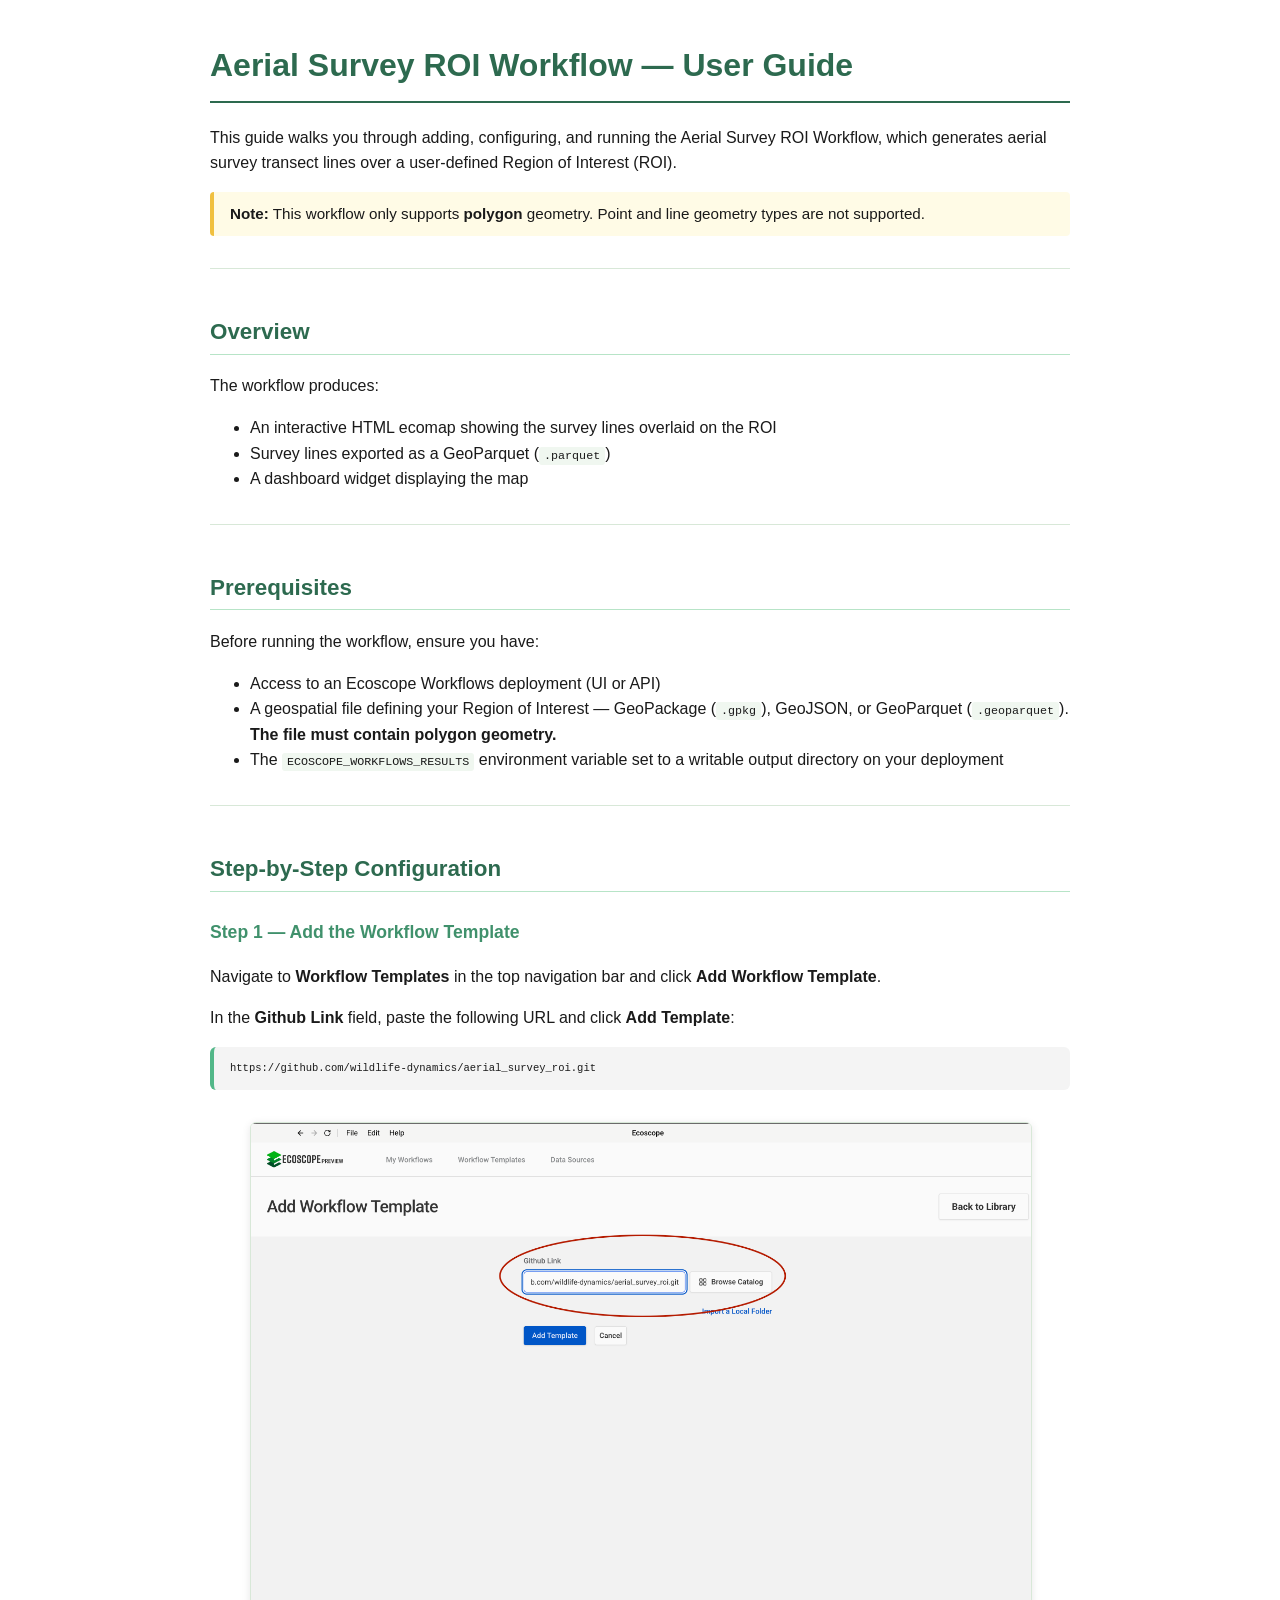
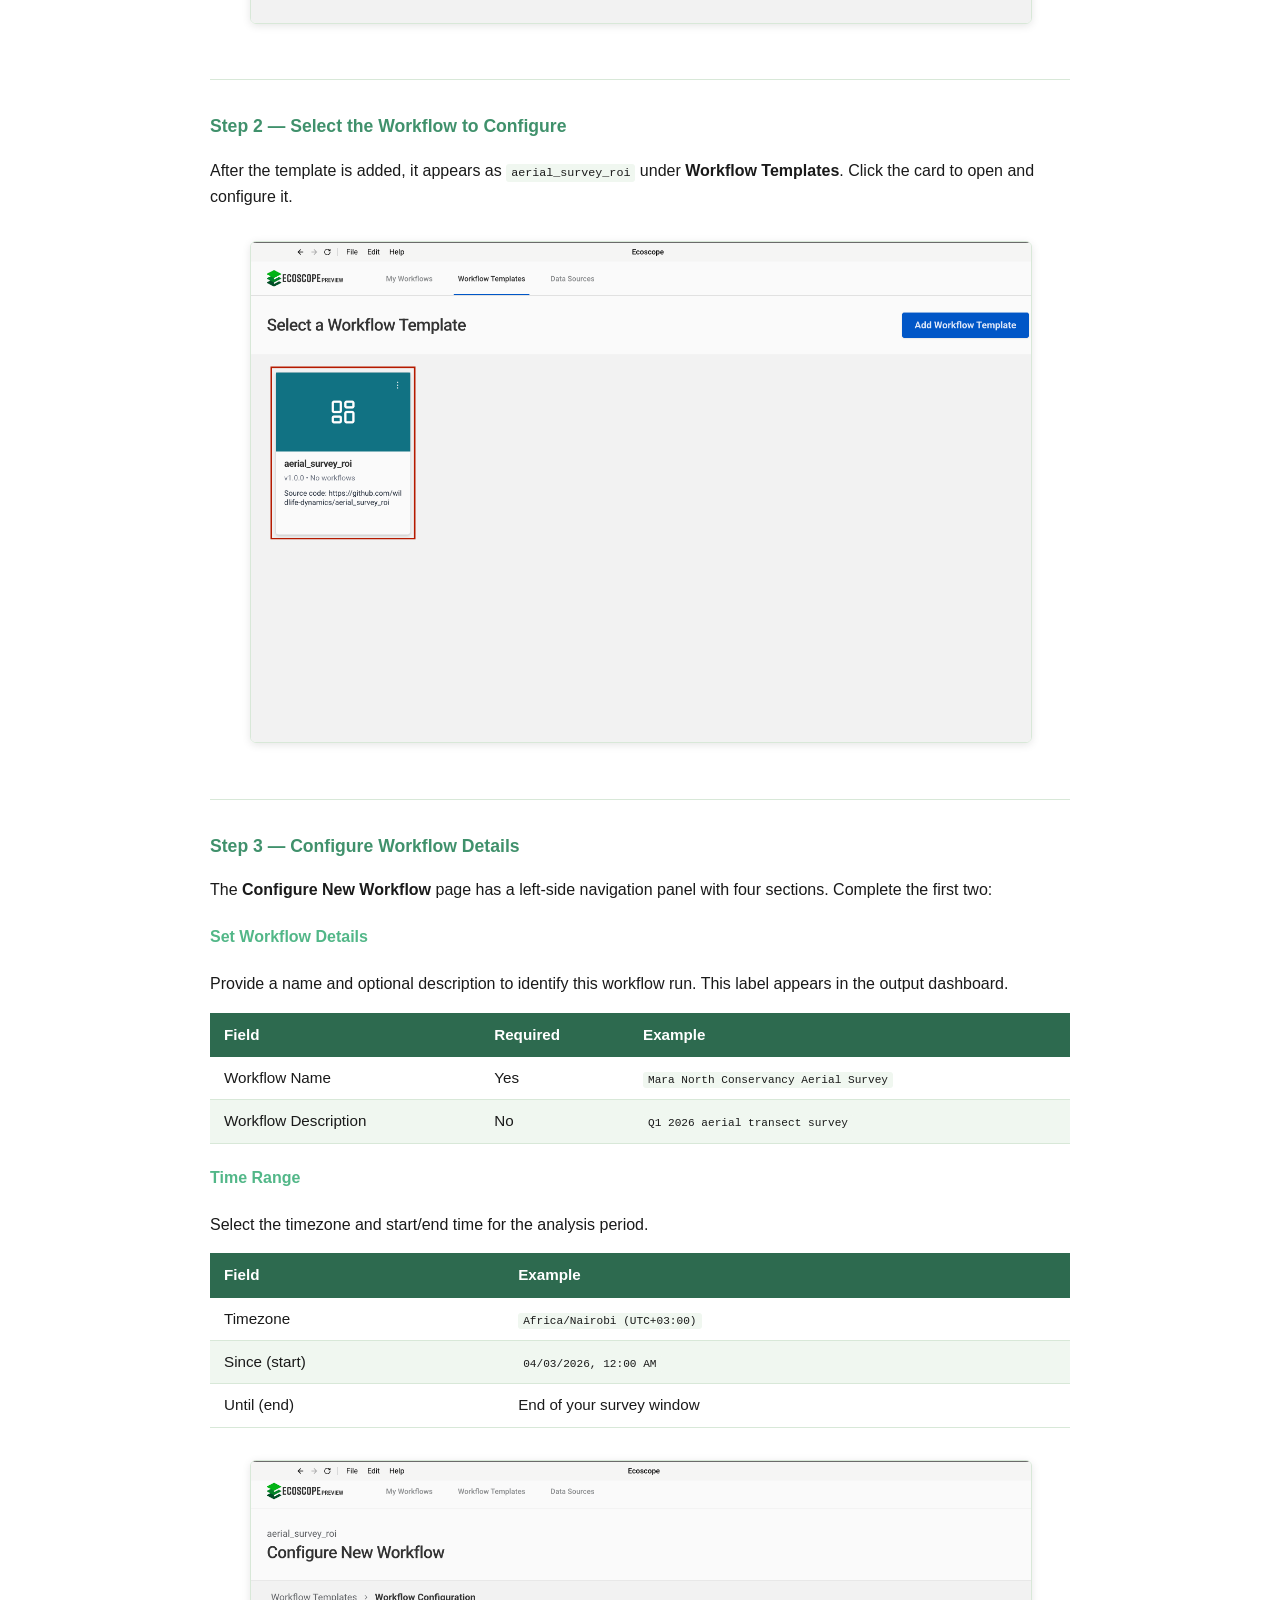
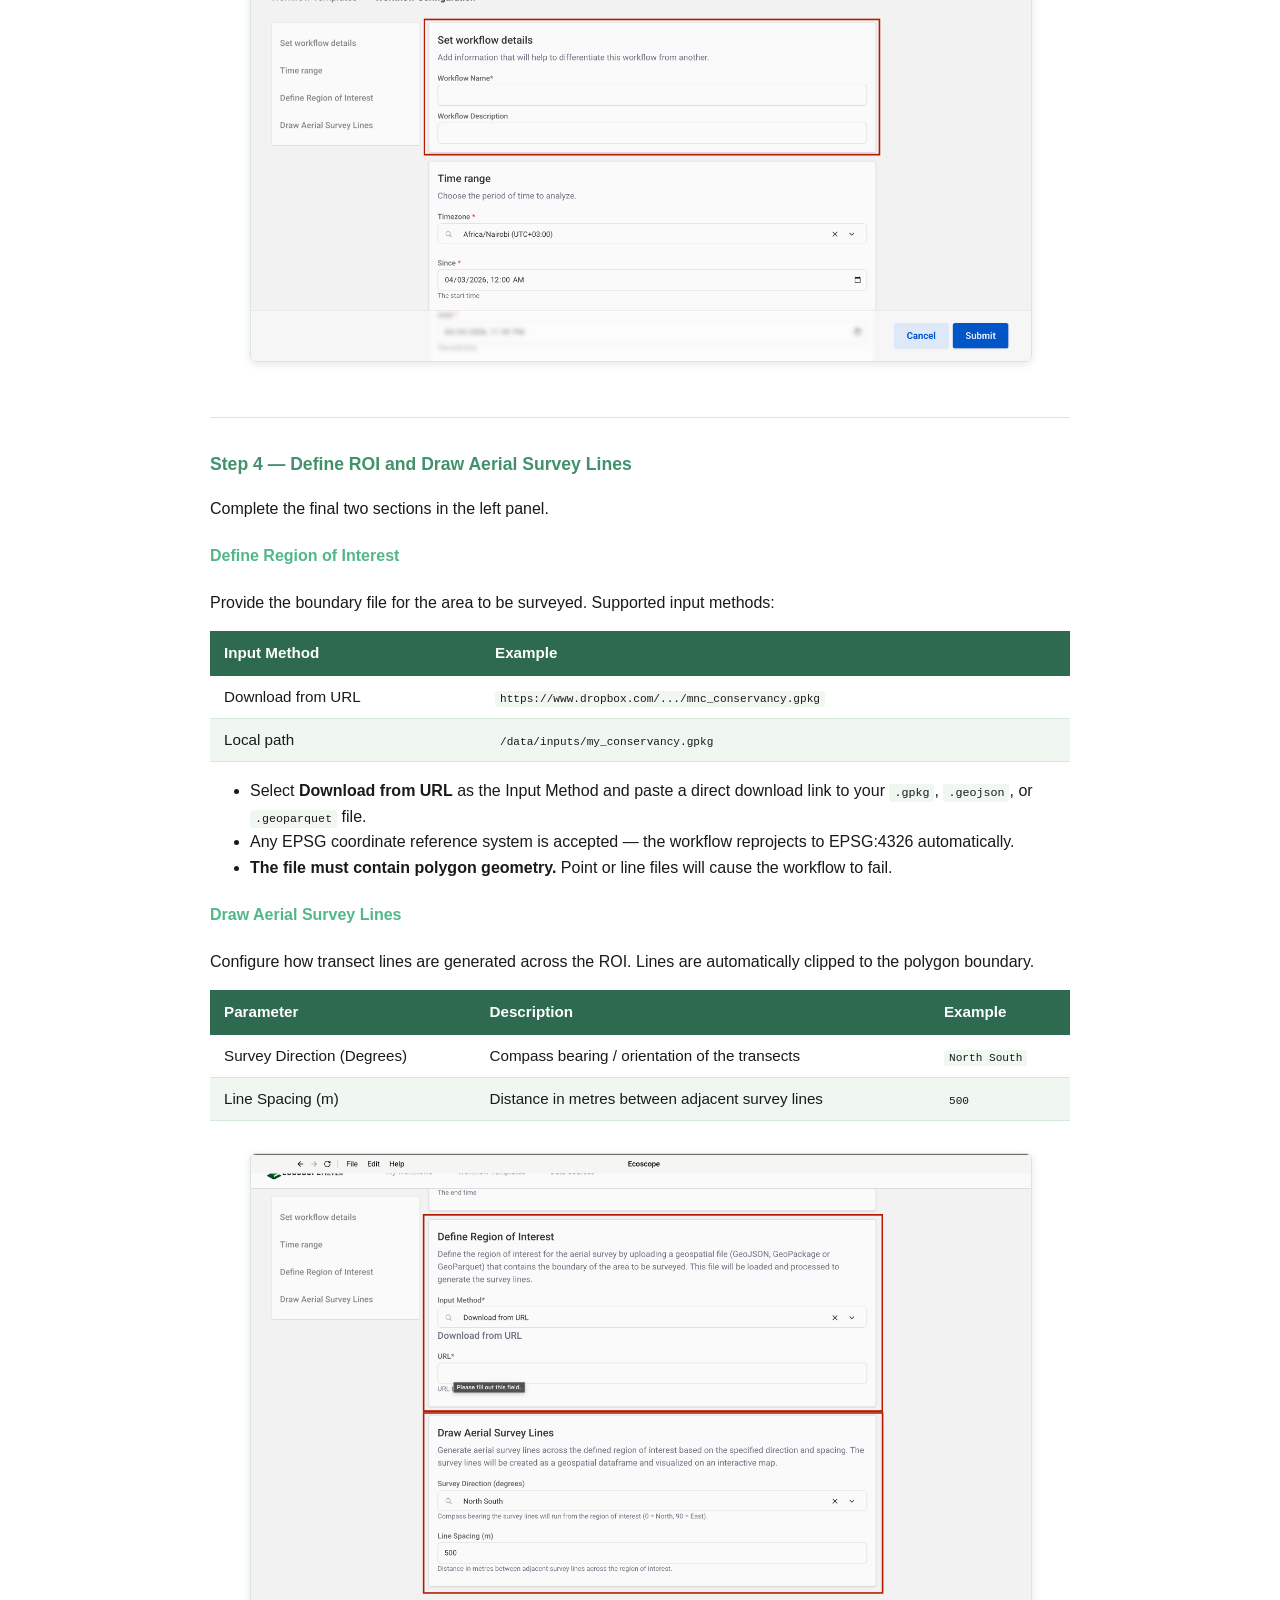
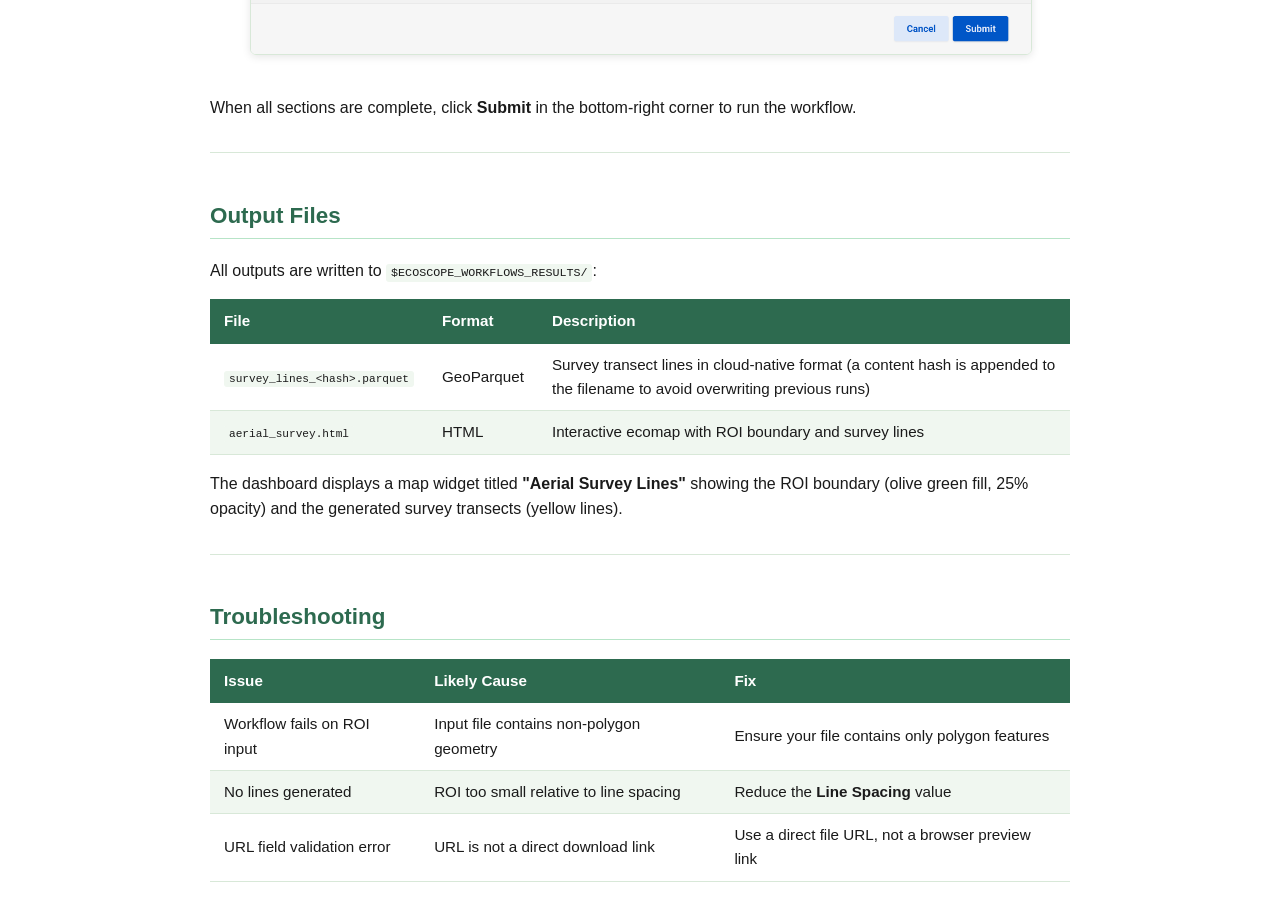
==== USER_GUIDE.html @ 4df671da "migrate aerial_survey_roi workflow to wt" ====
<!DOCTYPE html>
<html xmlns="http://www.w3.org/1999/xhtml" lang xml:lang>
<head>
  <meta charset="utf-8" />
  <meta name="viewport" content="width=device-width, initial-scale=1.0, user-scalable=yes" />
  <title>Aerial Survey ROI Workflow — User Guide</title>
  <style>

body { font-family: -apple-system, BlinkMacSystemFont, "Segoe UI", sans-serif; max-width: 860px; margin: 40px auto; padding: 0 24px; color: #1a1a1a; line-height: 1.6; }
h1 { font-size: 2em; border-bottom: 2px solid #2d6a4f; padding-bottom: 10px; color: #2d6a4f; }
h2 { font-size: 1.4em; color: #2d6a4f; margin-top: 2em; border-bottom: 1px solid #b7e4c7; padding-bottom: 4px; }
h3 { font-size: 1.1em; color: #40916c; margin-top: 1.5em; }
h4 { font-size: 1em; color: #52b788; }
img { max-width: 100%; border: 1px solid #d8e8d8; border-radius: 6px; margin: 16px 0; box-shadow: 0 2px 8px rgba(0,0,0,0.1); }
pre { background: #f4f4f4; padding: 12px 16px; border-radius: 6px; font-size: 0.9em; overflow-x: auto; border-left: 4px solid #52b788; }
code { background: #f0f7f0; padding: 2px 5px; border-radius: 3px; font-size: 0.9em; }
pre code { background: none; padding: 0; }
table { border-collapse: collapse; width: 100%; margin: 16px 0; font-size: 0.95em; }
th { background: #2d6a4f; color: white; padding: 10px 14px; text-align: left; }
td { padding: 9px 14px; border-bottom: 1px solid #d8e8d8; }
tr:nth-child(even) td { background: #f0f7f0; }
hr { border: none; border-top: 1px solid #d8e8d8; margin: 2em 0; }
.note { background: #fffbe6; border-left: 4px solid #f0c040; padding: 10px 16px; border-radius: 4px; margin: 16px 0; font-size: 0.95em; }

  </style>
</head>
<body>
<header id="title-block-header">
<h1 class="title">Aerial Survey ROI Workflow — User Guide</h1>
</header>
<p>This guide walks you through adding, configuring, and running the Aerial Survey ROI Workflow, which generates aerial survey transect lines over a user-defined Region of Interest (ROI).</p>
<div class="note"><strong>Note:</strong> This workflow only supports <strong>polygon</strong> geometry. Point and line geometry types are not supported.</div>
<hr />
<h2 id="overview">Overview</h2>
<p>The workflow produces:</p>
<ul>
<li>An interactive HTML ecomap showing the survey lines overlaid on the ROI</li>
<li>Survey lines exported as a GeoParquet (<code>.parquet</code>)</li>
<li>A dashboard widget displaying the map</li>
</ul>
<hr />
<h2 id="prerequisites">Prerequisites</h2>
<p>Before running the workflow, ensure you have:</p>
<ul>
<li>Access to an Ecoscope Workflows deployment (UI or API)</li>
<li>A geospatial file defining your Region of Interest — GeoPackage (<code>.gpkg</code>), GeoJSON, or GeoParquet (<code>.geoparquet</code>). <strong>The file must contain polygon geometry.</strong></li>
<li>The <code>ECOSCOPE_WORKFLOWS_RESULTS</code> environment variable set to a writable output directory on your deployment</li>
</ul>
<hr />
<h2 id="step-by-step-configuration">Step-by-Step Configuration</h2>
<h3 id="step-1">Step 1 — Add the Workflow Template</h3>
<p>Navigate to <strong>Workflow Templates</strong> in the top navigation bar and click <strong>Add Workflow Template</strong>.</p>
<p>In the <strong>Github Link</strong> field, paste the following URL and click <strong>Add Template</strong>:</p>
<pre><code>https://github.com/wildlife-dynamics/aerial_survey_roi.git</code></pre>
<figure>
<img src="[data-uri]" alt="Add Workflow Template — paste the GitHub link and click Add Template" />
</figure>
<hr />
<h3 id="step-2">Step 2 — Select the Workflow to Configure</h3>
<p>After the template is added, it appears as <code>aerial_survey_roi</code> under <strong>Workflow Templates</strong>. Click the card to open and configure it.</p>
<figure>
<img src="[data-uri]" alt="Select the aerial_survey_roi workflow card" />
</figure>
<hr />
<h3 id="step-3">Step 3 — Configure Workflow Details</h3>
<p>The <strong>Configure New Workflow</strong> page has a left-side navigation panel with four sections. Complete the first two:</p>
<h4 id="set-workflow-details">Set Workflow Details</h4>
<p>Provide a name and optional description to identify this workflow run. This label appears in the output dashboard.</p>
<table>
<thead>
<tr><th>Field</th><th>Required</th><th>Example</th></tr>
</thead>
<tbody>
<tr><td>Workflow Name</td><td>Yes</td><td><code>Mara North Conservancy Aerial Survey</code></td></tr>
<tr><td>Workflow Description</td><td>No</td><td><code>Q1 2026 aerial transect survey</code></td></tr>
</tbody>
</table>
<h4 id="time-range">Time Range</h4>
<p>Select the timezone and start/end time for the analysis period.</p>
<table>
<thead>
<tr><th>Field</th><th>Example</th></tr>
</thead>
<tbody>
<tr><td>Timezone</td><td><code>Africa/Nairobi (UTC+03:00)</code></td></tr>
<tr><td>Since (start)</td><td><code>04/03/2026, 12:00 AM</code></td></tr>
<tr><td>Until (end)</td><td>End of your survey window</td></tr>
</tbody>
</table>
<figure>
<img src="[data-uri]" alt="Configure New Workflow — set workflow details and time range" />
</figure>
<hr />
<h3 id="step-4">Step 4 — Define ROI and Draw Aerial Survey Lines</h3>
<p>Complete the final two sections in the left panel.</p>
<h4 id="define-roi">Define Region of Interest</h4>
<p>Provide the boundary file for the area to be surveyed. Supported input methods:</p>
<table>
<thead>
<tr><th>Input Method</th><th>Example</th></tr>
</thead>
<tbody>
<tr><td>Download from URL</td><td><code>https://www.dropbox.com/.../mnc_conservancy.gpkg</code></td></tr>
<tr><td>Local path</td><td><code>/data/inputs/my_conservancy.gpkg</code></td></tr>
</tbody>
</table>
<ul>
<li>Select <strong>Download from URL</strong> as the Input Method and paste a direct download link to your <code>.gpkg</code>, <code>.geojson</code>, or <code>.geoparquet</code> file.</li>
<li>Any EPSG coordinate reference system is accepted — the workflow reprojects to EPSG:4326 automatically.</li>
<li><strong>The file must contain polygon geometry.</strong> Point or line files will cause the workflow to fail.</li>
</ul>
<h4 id="draw-survey-lines">Draw Aerial Survey Lines</h4>
<p>Configure how transect lines are generated across the ROI. Lines are automatically clipped to the polygon boundary.</p>
<table>
<thead>
<tr><th>Parameter</th><th>Description</th><th>Example</th></tr>
</thead>
<tbody>
<tr><td>Survey Direction (Degrees)</td><td>Compass bearing / orientation of the transects</td><td><code>North South</code></td></tr>
<tr><td>Line Spacing (m)</td><td>Distance in metres between adjacent survey lines</td><td><code>500</code></td></tr>
</tbody>
</table>
<figure>
<img src="[data-uri]" alt="Define Region of Interest and Draw Aerial Survey Lines — set URL, direction, and spacing, then click Submit" />
</figure>
<p>When all sections are complete, click <strong>Submit</strong> in the bottom-right corner to run the workflow.</p>
<hr />
<h2 id="output-files">Output Files</h2>
<p>All outputs are written to <code>$ECOSCOPE_WORKFLOWS_RESULTS/</code>:</p>
<table>
<thead>
<tr><th>File</th><th>Format</th><th>Description</th></tr>
</thead>
<tbody>
<tr><td><code>survey_lines_&lt;hash&gt;.parquet</code></td><td>GeoParquet</td><td>Survey transect lines in cloud-native format (a content hash is appended to the filename to avoid overwriting previous runs)</td></tr>
<tr><td><code>aerial_survey.html</code></td><td>HTML</td><td>Interactive ecomap with ROI boundary and survey lines</td></tr>
</tbody>
</table>
<p>The dashboard displays a map widget titled <strong>"Aerial Survey Lines"</strong> showing the ROI boundary (olive green fill, 25% opacity) and the generated survey transects (yellow lines).</p>
<hr />
<h2 id="troubleshooting">Troubleshooting</h2>
<table>
<thead>
<tr><th>Issue</th><th>Likely Cause</th><th>Fix</th></tr>
</thead>
<tbody>
<tr><td>Workflow fails on ROI input</td><td>Input file contains non-polygon geometry</td><td>Ensure your file contains only polygon features</td></tr>
<tr><td>No lines generated</td><td>ROI too small relative to line spacing</td><td>Reduce the <strong>Line Spacing</strong> value</td></tr>
<tr><td>URL field validation error</td><td>URL is not a direct download link</td><td>Use a direct file URL, not a browser preview link</td></tr>
</tbody>
</table>
</body>
</html>
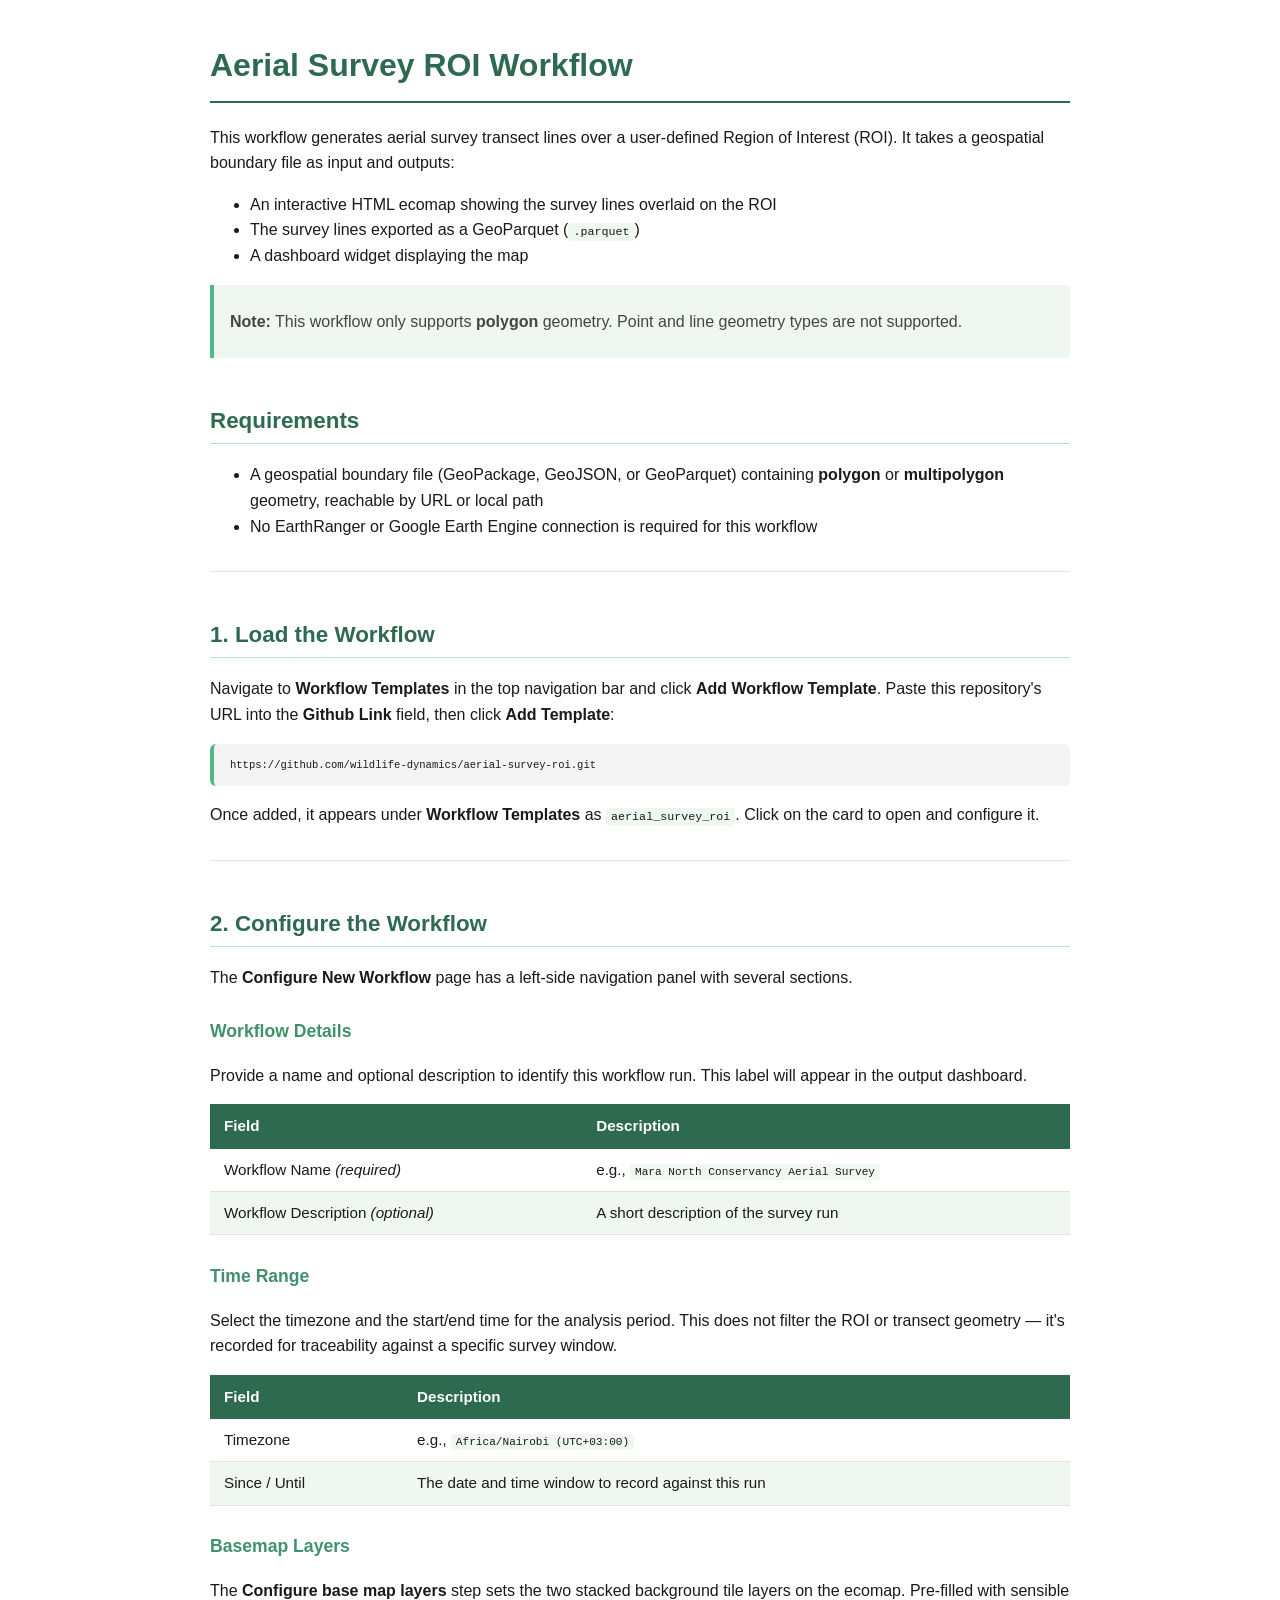
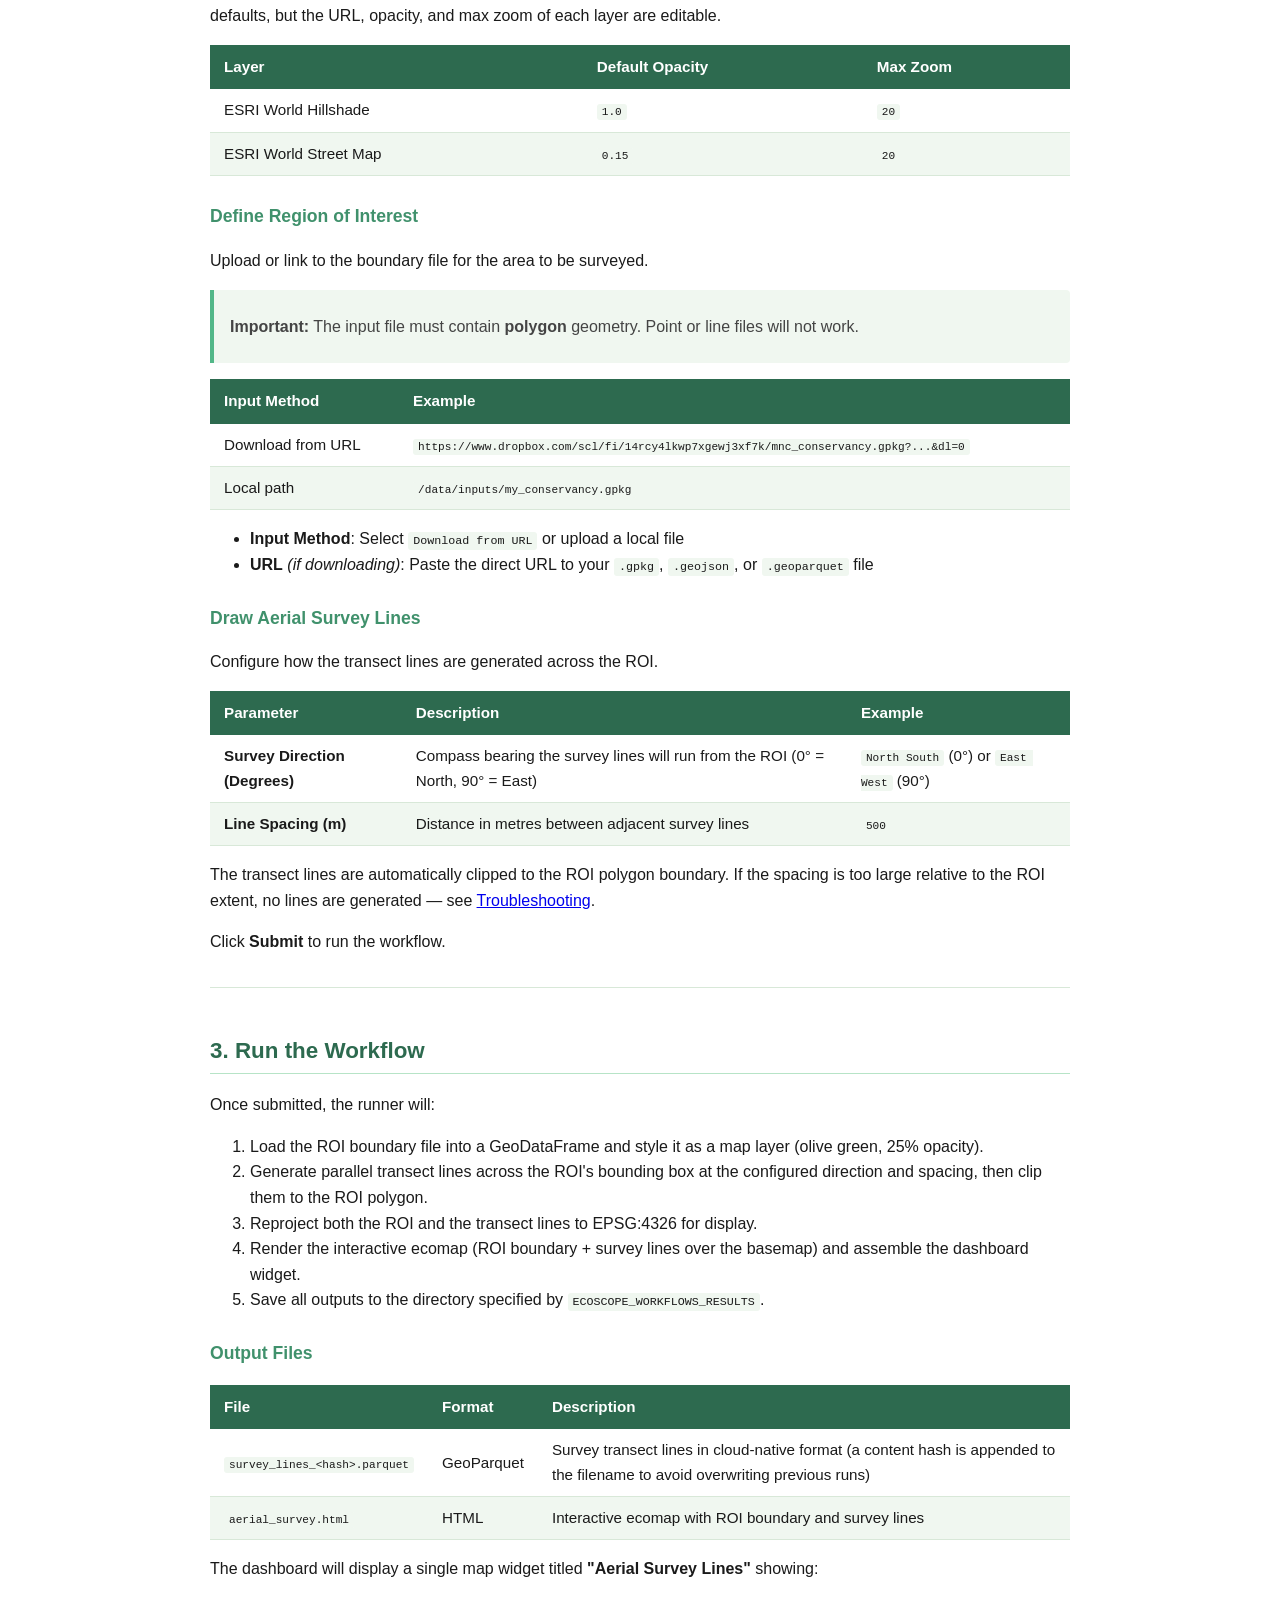
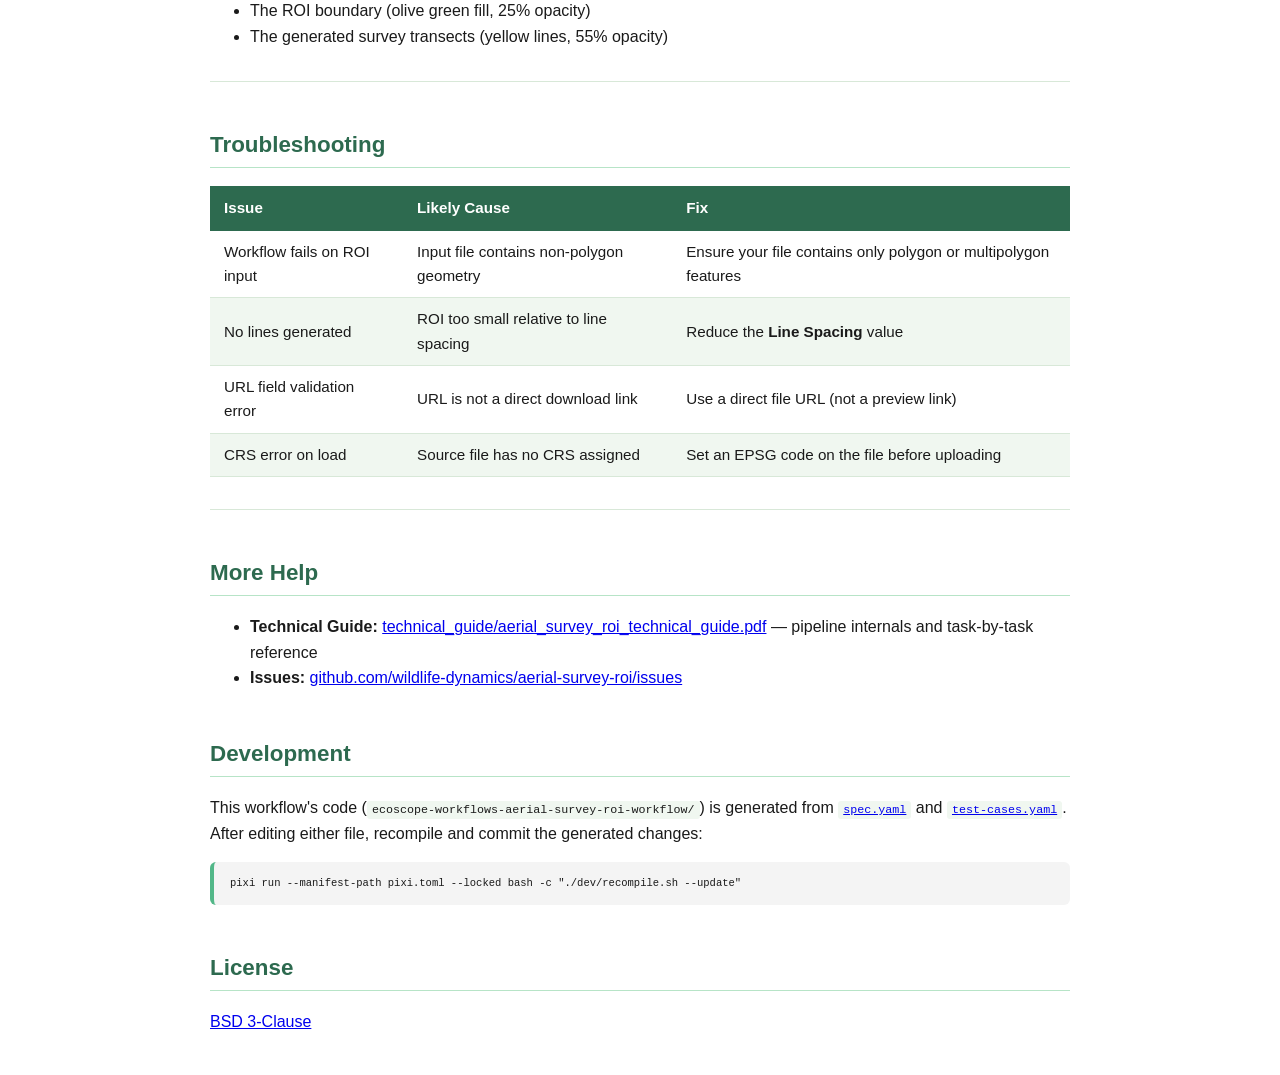
==== commit 7bedd2b4: "Exclude screenshots, update readme.md and include docs/" ====
--- a/USER_GUIDE.html
+++ b/USER_GUIDE.html
@@ -2,152 +2,254 @@
 <html xmlns="http://www.w3.org/1999/xhtml" lang xml:lang>
 <head>
   <meta charset="utf-8" />
+  <meta name="generator" content="pandoc" />
   <meta name="viewport" content="width=device-width, initial-scale=1.0, user-scalable=yes" />
-  <title>Aerial Survey ROI Workflow — User Guide</title>
+  <title>Aerial Survey ROI Workflow</title>
   <style>
-
-body { font-family: -apple-system, BlinkMacSystemFont, "Segoe UI", sans-serif; max-width: 860px; margin: 40px auto; padding: 0 24px; color: #1a1a1a; line-height: 1.6; }
-h1 { font-size: 2em; border-bottom: 2px solid #2d6a4f; padding-bottom: 10px; color: #2d6a4f; }
-h2 { font-size: 1.4em; color: #2d6a4f; margin-top: 2em; border-bottom: 1px solid #b7e4c7; padding-bottom: 4px; }
-h3 { font-size: 1.1em; color: #40916c; margin-top: 1.5em; }
-h4 { font-size: 1em; color: #52b788; }
-img { max-width: 100%; border: 1px solid #d8e8d8; border-radius: 6px; margin: 16px 0; box-shadow: 0 2px 8px rgba(0,0,0,0.1); }
-pre { background: #f4f4f4; padding: 12px 16px; border-radius: 6px; font-size: 0.9em; overflow-x: auto; border-left: 4px solid #52b788; }
-code { background: #f0f7f0; padding: 2px 5px; border-radius: 3px; font-size: 0.9em; }
-pre code { background: none; padding: 0; }
-table { border-collapse: collapse; width: 100%; margin: 16px 0; font-size: 0.95em; }
-th { background: #2d6a4f; color: white; padding: 10px 14px; text-align: left; }
-td { padding: 9px 14px; border-bottom: 1px solid #d8e8d8; }
-tr:nth-child(even) td { background: #f0f7f0; }
-hr { border: none; border-top: 1px solid #d8e8d8; margin: 2em 0; }
-.note { background: #fffbe6; border-left: 4px solid #f0c040; padding: 10px 16px; border-radius: 4px; margin: 16px 0; font-size: 0.95em; }
-
+    code{white-space: pre-wrap;}
+    span.smallcaps{font-variant: small-caps;}
+    span.underline{text-decoration: underline;}
+    div.column{display: inline-block; vertical-align: top; width: 50%;}
+    div.hanging-indent{margin-left: 1.5em; text-indent: -1.5em;}
+    ul.task-list{list-style: none;}
+    .display.math{display: block; text-align: center; margin: 0.5rem auto;}
+    body { font-family: -apple-system, BlinkMacSystemFont, "Segoe UI", sans-serif; max-width: 860px; margin: 40px auto; padding: 0 24px; color: #1a1a1a; line-height: 1.6; }
+    h1 { font-size: 2em; border-bottom: 2px solid #2d6a4f; padding-bottom: 10px; color: #2d6a4f; }
+    h2 { font-size: 1.4em; color: #2d6a4f; margin-top: 2em; border-bottom: 1px solid #b7e4c7; padding-bottom: 4px; }
+    h3 { font-size: 1.1em; color: #40916c; margin-top: 1.5em; }
+    h4 { font-size: 1em; color: #52b788; }
+    img { max-width: 100%; border: 1px solid #d8e8d8; border-radius: 6px; margin: 16px 0; box-shadow: 0 2px 8px rgba(0,0,0,0.1); }
+    pre { background: #f4f4f4; padding: 12px 16px; border-radius: 6px; font-size: 0.9em; overflow-x: auto; border-left: 4px solid #52b788; }
+    code { background: #f0f7f0; padding: 2px 5px; border-radius: 3px; font-size: 0.9em; }
+    pre code { background: none; padding: 0; }
+    table { border-collapse: collapse; width: 100%; margin: 16px 0; font-size: 0.95em; }
+    th { background: #2d6a4f; color: white; padding: 10px 14px; text-align: left; }
+    td { padding: 9px 14px; border-bottom: 1px solid #d8e8d8; }
+    tr:nth-child(even) td { background: #f0f7f0; }
+    hr { border: none; border-top: 1px solid #d8e8d8; margin: 2em 0; }
+    blockquote { border-left: 4px solid #52b788; margin: 1em 0; padding: 8px 16px; background: #f0f7f0; color: #444; border-radius: 0 4px 4px 0; }
   </style>
 </head>
 <body>
-<header id="title-block-header">
-<h1 class="title">Aerial Survey ROI Workflow — User Guide</h1>
-</header>
-<p>This guide walks you through adding, configuring, and running the Aerial Survey ROI Workflow, which generates aerial survey transect lines over a user-defined Region of Interest (ROI).</p>
-<div class="note"><strong>Note:</strong> This workflow only supports <strong>polygon</strong> geometry. Point and line geometry types are not supported.</div>
-<hr />
-<h2 id="overview">Overview</h2>
-<p>The workflow produces:</p>
+
+<h1 id="aerial-survey-roi-workflow">Aerial Survey ROI Workflow</h1>
+<p>This workflow generates aerial survey transect lines over a user-defined Region of Interest (ROI). It takes a geospatial boundary file as input and outputs:</p>
 <ul>
 <li>An interactive HTML ecomap showing the survey lines overlaid on the ROI</li>
-<li>Survey lines exported as a GeoParquet (<code>.parquet</code>)</li>
+<li>The survey lines exported as a GeoParquet (<code>.parquet</code>)</li>
 <li>A dashboard widget displaying the map</li>
 </ul>
-<hr />
-<h2 id="prerequisites">Prerequisites</h2>
-<p>Before running the workflow, ensure you have:</p>
-<ul>
-<li>Access to an Ecoscope Workflows deployment (UI or API)</li>
-<li>A geospatial file defining your Region of Interest — GeoPackage (<code>.gpkg</code>), GeoJSON, or GeoParquet (<code>.geoparquet</code>). <strong>The file must contain polygon geometry.</strong></li>
-<li>The <code>ECOSCOPE_WORKFLOWS_RESULTS</code> environment variable set to a writable output directory on your deployment</li>
-</ul>
-<hr />
-<h2 id="step-by-step-configuration">Step-by-Step Configuration</h2>
-<h3 id="step-1">Step 1 — Add the Workflow Template</h3>
-<p>Navigate to <strong>Workflow Templates</strong> in the top navigation bar and click <strong>Add Workflow Template</strong>.</p>
-<p>In the <strong>Github Link</strong> field, paste the following URL and click <strong>Add Template</strong>:</p>
-<pre><code>https://github.com/wildlife-dynamics/aerial_survey_roi.git</code></pre>
-<figure>
-<img src="[data-uri]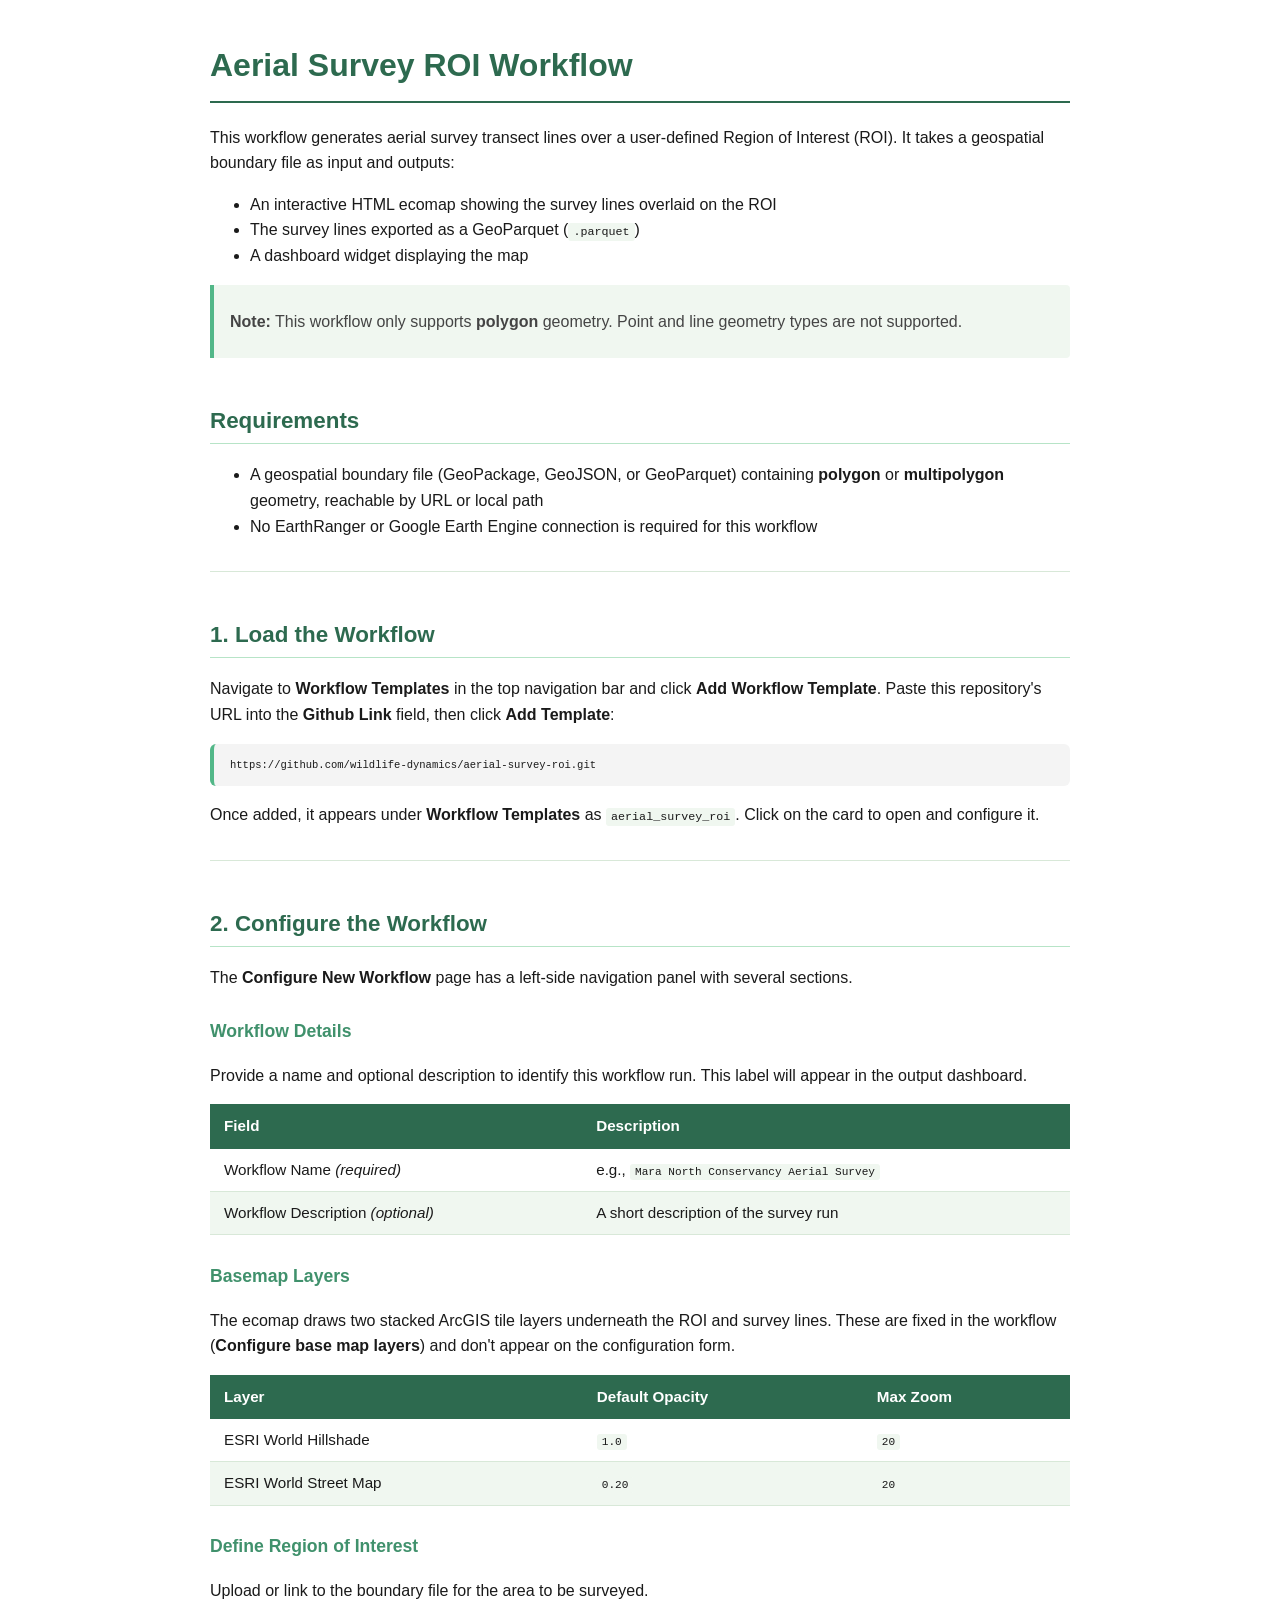
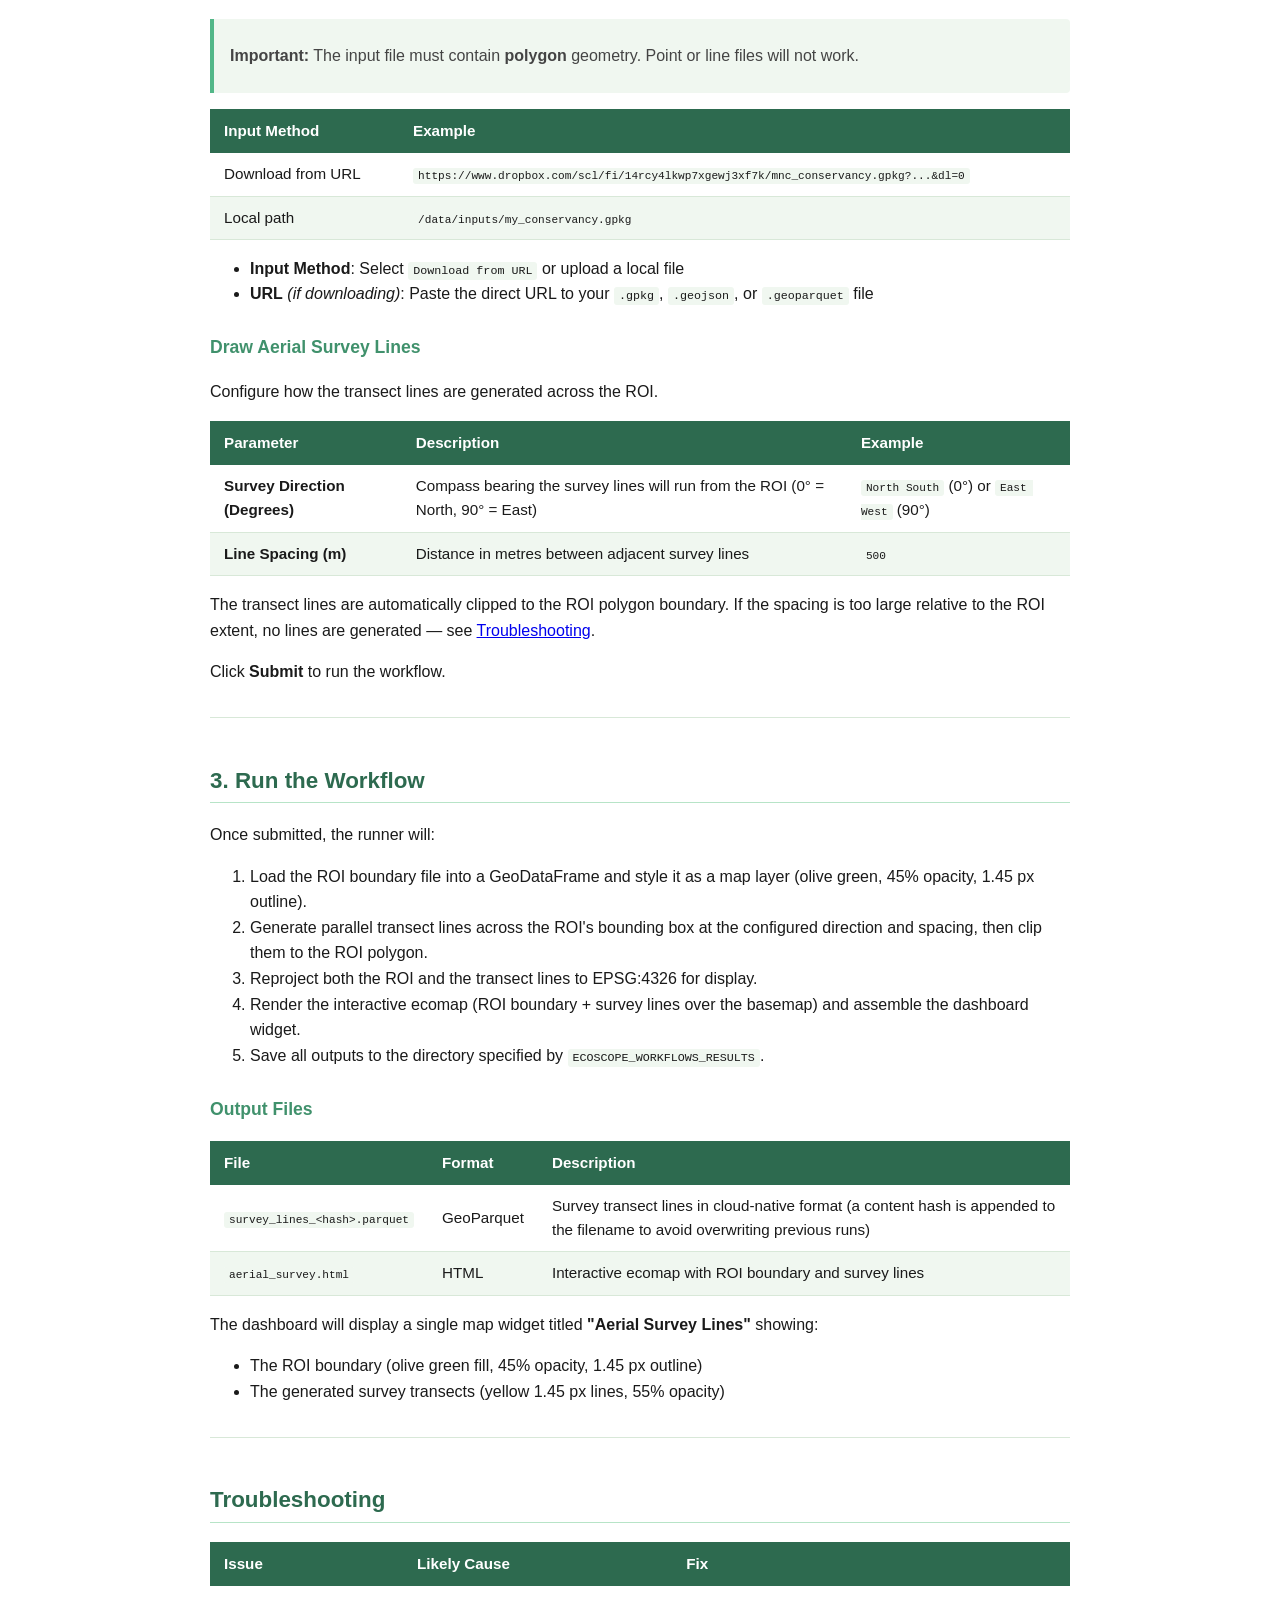
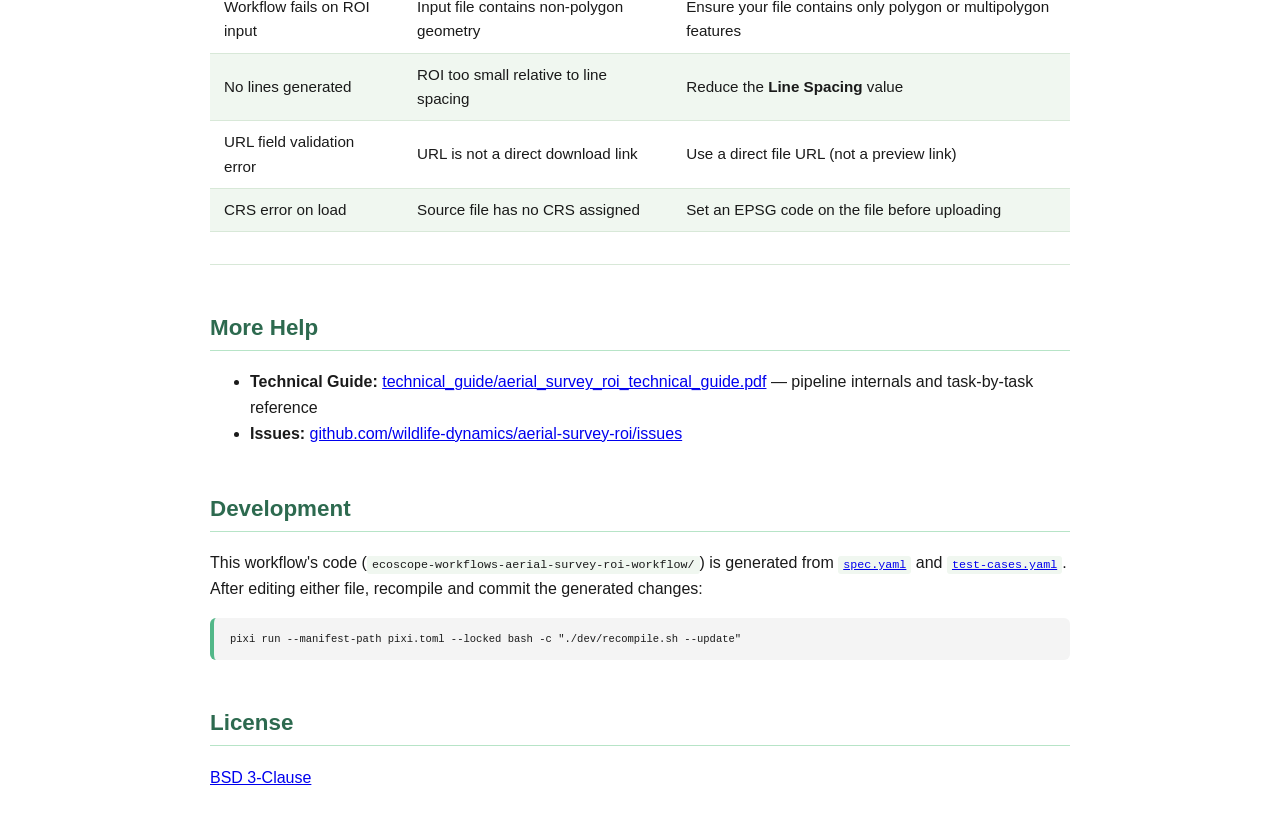
